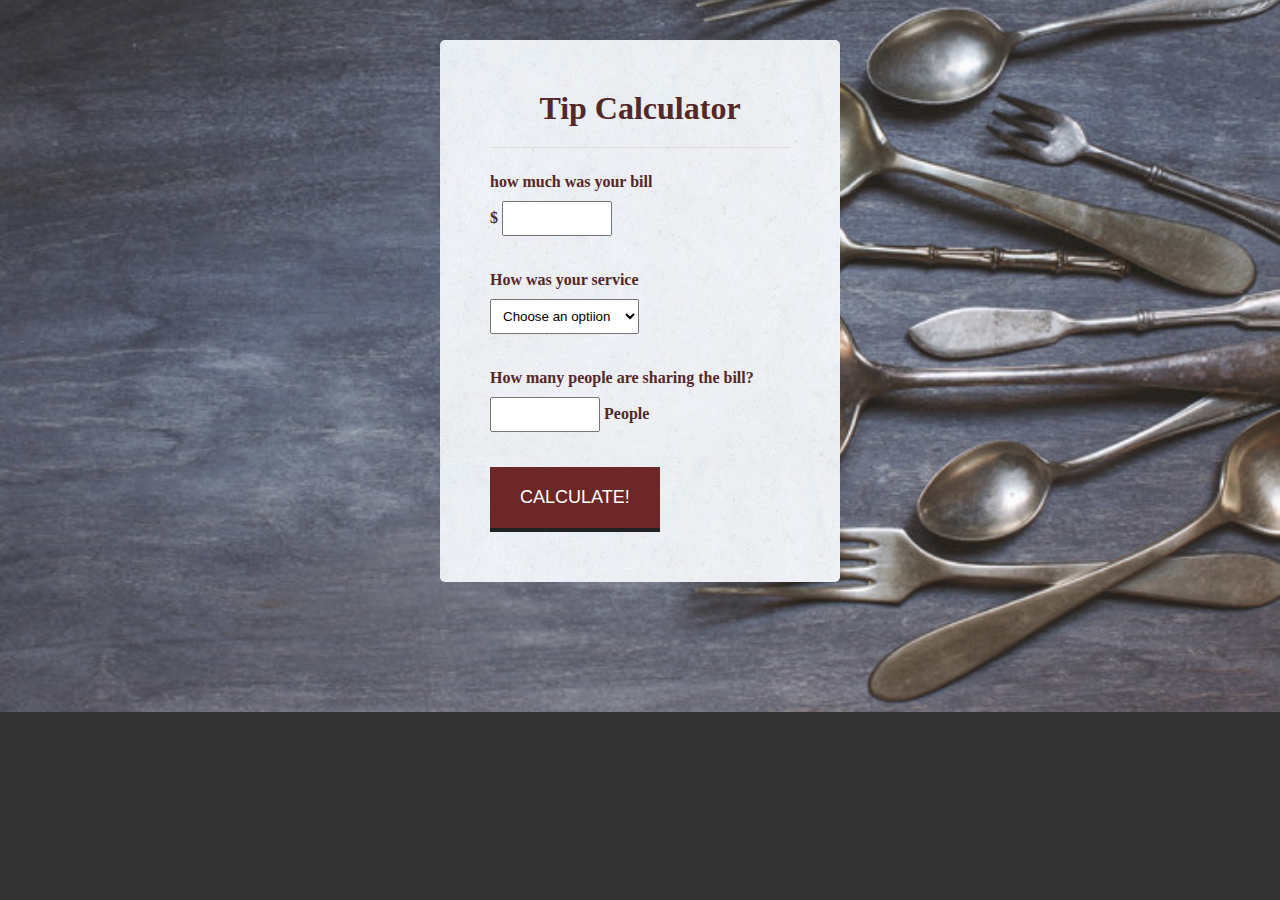
==== index.html @ ecc75b7f "comit" ====
<!DOCTYPE html>
<html>
    <head>
        <title> Java 1</title>
        <link rel="stylesheet" type="text/css" href="modern-normalize.css">
        <link rel="stylesheet" type="text/css" href="tip.css">
    </head>

<body>
    <div id="container">
    <h1> Tip Calculator</h1>
        <div id="calculator">
            <form>
                <label>
                how much was your bill <br>
                    $ <input type=text id="billAmount">
                </label>
            <label>
                How was your service
                
                <select id="serviceQuality">
                    <option disabled selected value="0"> Choose an optiion                                    </option>
                    <option value="0.3">30% - Outstanding</option>
                    <option value="0.2"> 20% Good</option>
                    <option value="0.15"> 15% - It was okay</option>
                    <option value="0.1">10% -Bad</option>
                    <option value="0.05">5% - Terrible</option>
                </select>
                
                </label>
                
                <label> How many people are sharing the bill?
                <input type="text" id="totalPeople"> People
                </label>
                <button type="button" id="calculate">Calculate!</button>
            
            </form>
        
        </div><!--calculator-->
    
    <div id="totalTip">
        
        <sup>$</sup><span id="tip">0.00</span>
        <small id="each">each</small>
        
        
        </div><!--totalTip-->
    
    
    </div><!--container-->
    
    
    
    <script type="text/javascript" src="tip.js"> 
    </script>
    </body>

    

</html>
---- tip.css ----
body {
    background: #333 url('cutt.jpg') center center no-repeat;
    background-size: cover;
    color:#532827;
}

#container {
    width: 400px;
    margin: 40px auto 0;
    padding: 50px;
    box-sizing: border-box;
    background: url('paper.jpg') top left repeat;
    box-shadow: 0 10px 15ox -8px #000;
    border-radius: 5px;
    text-align: center;
}

h1{
    margin : 0 0 20px;
    padding: 0 0 20px;
    border-bottom: solid 1px #ddd;
}

form{
    text-align:left;
}

form label{
    display: block;
    margin: 25px 0;
    font-weight: bold;
}

form input, form select {
    padding: 8px;
    margin: 10px 0;
}

form input[type="text"]{
    width: 90px;
}

button{
    background: #6c2726;
    color: white;
    border: none;
    border-bottom: solid 4px #222;
    text-transform: uppercase;
    font-size: 18px;
    padding: 20px 30px;
    widows: 100%;
}

button:hover{
    background: #4c2827;
    border-bottom-color: #111;
}

button:active{
    position: relative;
    top: 1px;
}

#totalTip{
    font-size: 50px;
    margin-top: 40px;
    
}

#totalTip:before{
    content: "Tip Amount";
    font-size: 14px;
    font-weight: bold;
    display: block;
    text-transform: uppercase;
}

#totalTip sup{
    font-size: 24px;
    top:-18px;
}

#totalTip small {
    font-size:14px;
    font-weight: bold;
    display: block;
}
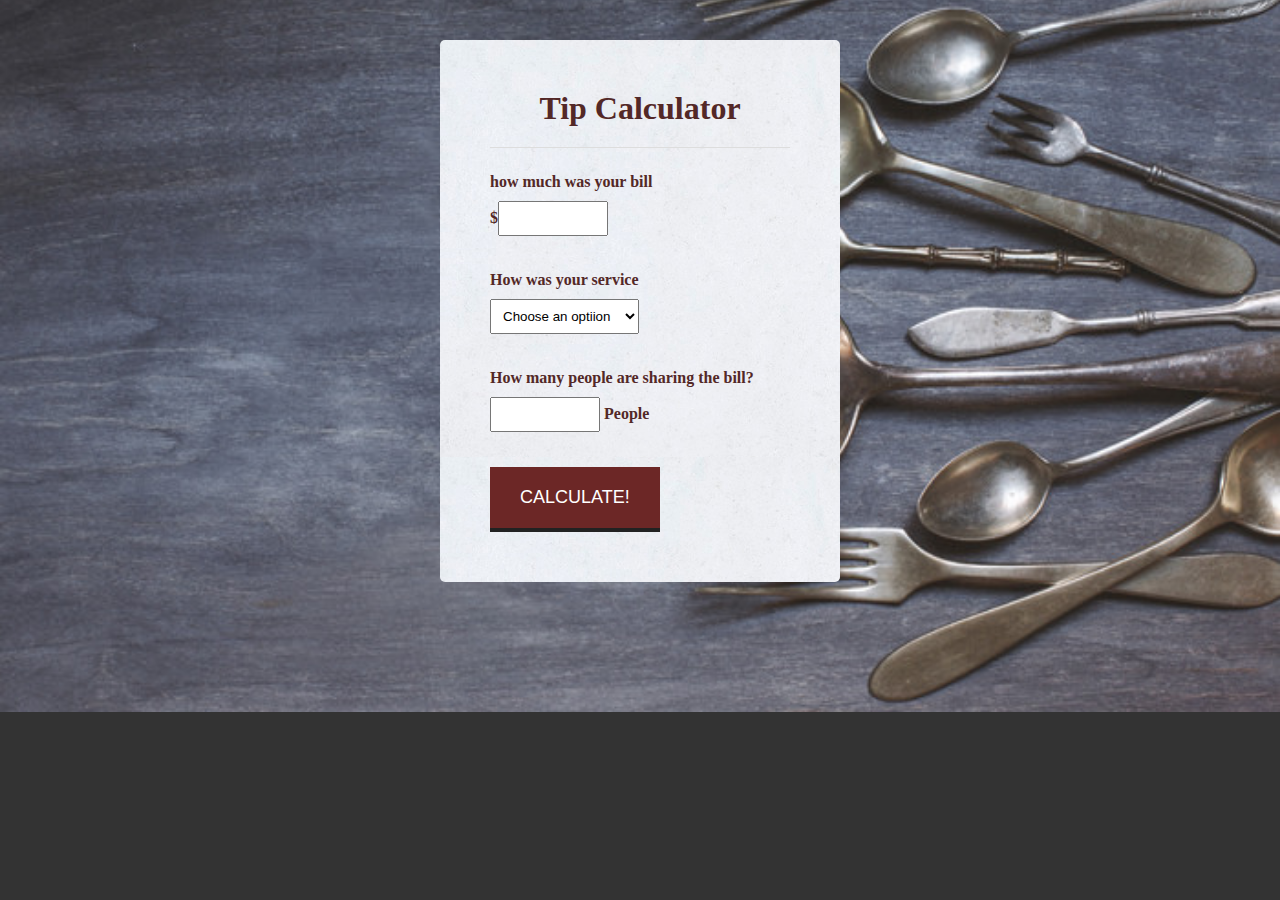
==== commit d6cad279: "commit" ====
--- a/index.html
+++ b/index.html
@@ -13,7 +13,7 @@
             <form>
                 <label>
                 how much was your bill <br>
-                    $ <input type=text id="billAmount">
+                    $<input type=text id="billAmount">
                 </label>
             <label>
                 How was your service
